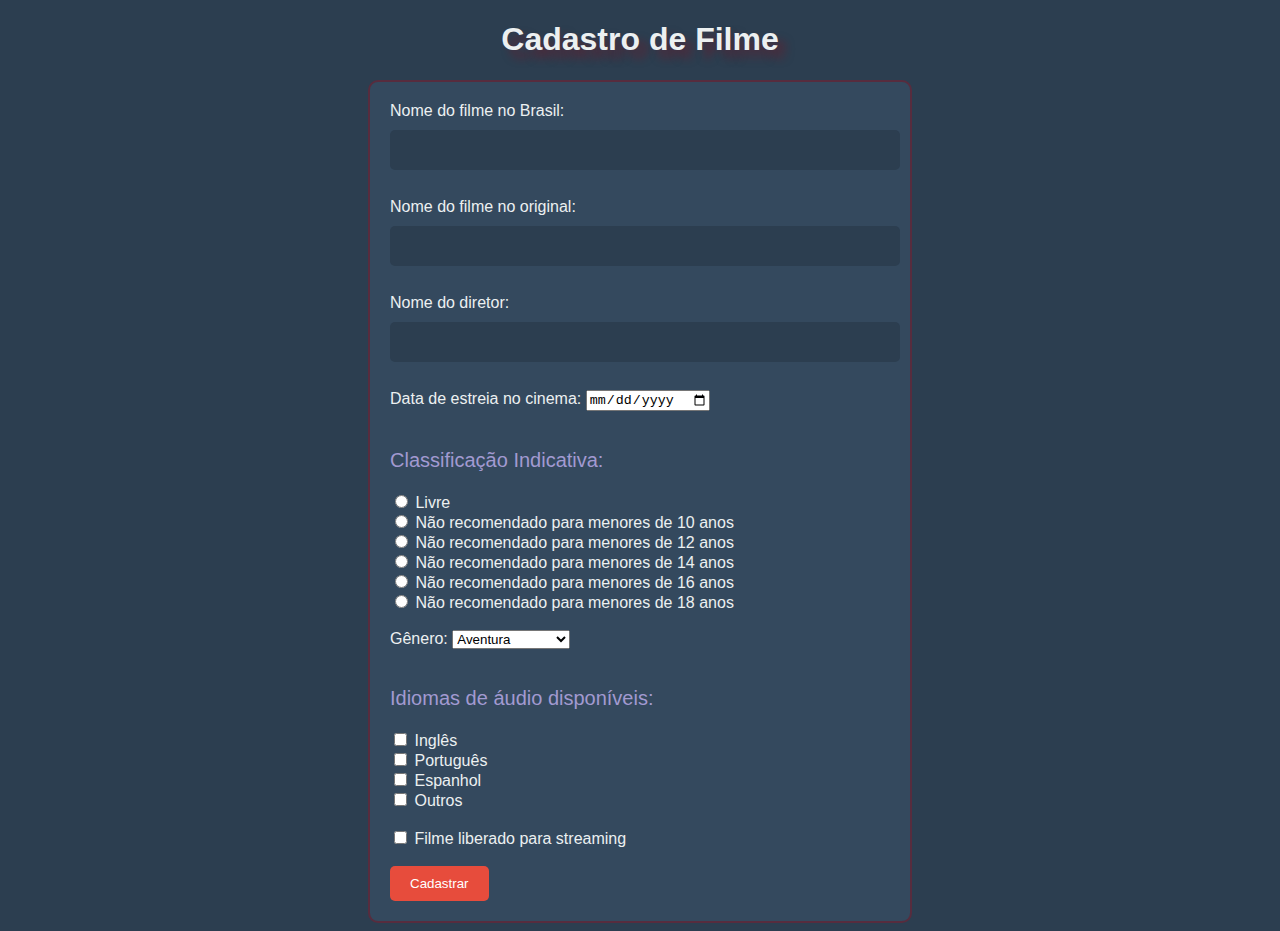
==== index.html @ 4e6ff465 "Projeto finalizado" ====
<!DOCTYPE html>
<html lang="pt-BR">
<head>
    <meta charset="UTF-8">
    <meta name="viewport" content="width=device-width, initial-scale=1.0">
    <title>Cadastro de Filme</title>
    <link rel="stylesheet" href="./src/css/style.css">
</head>
<body>
    <h1>Cadastro de Filme</h1>
    <form action="#" method="post">
        <!-- Nome do filme no Brasil -->
        <label for="nome-br">Nome do filme no Brasil:</label>
        <input type="text" id="nome-br" name="nome-br" required><br><br>
        
        <!-- Nome do filme no original -->
        <label for="nome-original">Nome do filme no original:</label>
        <input type="text" id="nome-original" name="nome-original" required><br><br>
        
        <!-- Nome do diretor -->
        <label for="diretor">Nome do diretor:</label>
        <input type="text" id="diretor" name="diretor" required><br><br>
        
        <!-- Data de estreia no cinema -->
        <label for="data-estreia">Data de estreia no cinema:</label>
        <input type="date" id="data-estreia" name="data-estreia" required><br><br>
        
        <!-- Classificação Indicativa -->
        <p>Classificação Indicativa:</p>
        <input type="radio" id="livre" name="classificacao" value="Livre" required>
        <label for="livre">Livre</label><br>
        <input type="radio" id="10" name="classificacao" value="Não recomendado para menores de 10 anos">
        <label for="10">Não recomendado para menores de 10 anos</label><br>
        <input type="radio" id="12" name="classificacao" value="Não recomendado para menores de 12 anos">
        <label for="12">Não recomendado para menores de 12 anos</label><br>
        <input type="radio" id="14" name="classificacao" value="Não recomendado para menores de 14 anos">
        <label for="14">Não recomendado para menores de 14 anos</label><br>
        <input type="radio" id="16" name="classificacao" value="Não recomendado para menores de 16 anos">
        <label for="16">Não recomendado para menores de 16 anos</label><br>
        <input type="radio" id="18" name="classificacao" value="Não recomendado para menores de 18 anos">
        <label for="18">Não recomendado para menores de 18 anos</label><br><br>
        
        <!-- Gênero -->
        <label for="genero">Gênero:</label>
        <select id="genero" name="genero" required>
            <option value="Aventura">Aventura</option>
            <option value="Ação">Ação</option>
            <option value="Animação">Animação</option>
            <option value="Romance">Romance</option>
            <option value="Musical">Musical</option>
            <option value="Suspense">Suspense</option>
            <option value="Terror">Terror</option>
            <option value="Ficção científica">Ficção científica</option>
        </select><br><br>
        
        <!-- Idiomas de áudio disponíveis -->
        <p>Idiomas de áudio disponíveis:</p>
        <input type="checkbox" id="ingles" name="idiomas" value="Inglês">
        <label for="ingles">Inglês</label><br>
        <input type="checkbox" id="portugues" name="idiomas" value="Português">
        <label for="portugues">Português</label><br>
        <input type="checkbox" id="espanhol" name="idiomas" value="Espanhol">
        <label for="espanhol">Espanhol</label><br>
        <input type="checkbox" id="outros" name="idiomas" value="Outros">
        <label for="outros">Outros</label><br><br>
        
        <!-- Termo de autorização para o streaming -->
        <input type="checkbox" id="autorizacao" name="autorizacao" required>
        <label for="autorizacao">Filme liberado para streaming</label><br><br>
        
        <!-- Botão de cadastro -->
        <button type="submit">Cadastrar</button>
    </form>

    <script src="./src/js/index.js"></script>
</body>
</html>
---- src/css/style.css ----
body {
    background-color: #2C3E50;
    color: #ECF0F1;
    font-family: Arial, sans-serif;
}

h1{
    text-align: center;
    text-shadow: 8px 8px 8px rgba(122, 16, 30, 0.5)
}

form {
    background-color: #34495E;
    padding: 20px;
    border-radius: 10px;
    max-width: 500px;
    margin: 0 auto;
    border: 2px solid rgba(122, 16, 30, 0.5);
}

input[type="text"], input[type="number"], textarea {
    width: 100%;
    padding: 5px;
    margin: 10px 0;
    border: none;
    border-radius: 5px;
    background-color: #2C3E50;
    color: #ECF0F1;
    height: 30px;
}

input[type="submit"], button {
    background-color: #E74C3C;
    color: #FFFFFF;
    border: none;
    padding: 10px 20px;
    border-radius: 5px;
    cursor: pointer;
}

input[type="submit"]:hover, button:hover {
    background-color: #C0392B;
}

button:hover{
    background-color: transparent;
    border: 1px solid #C0392B;
}

p{
    color: #a29ad1;
    font-size: 20px;
}
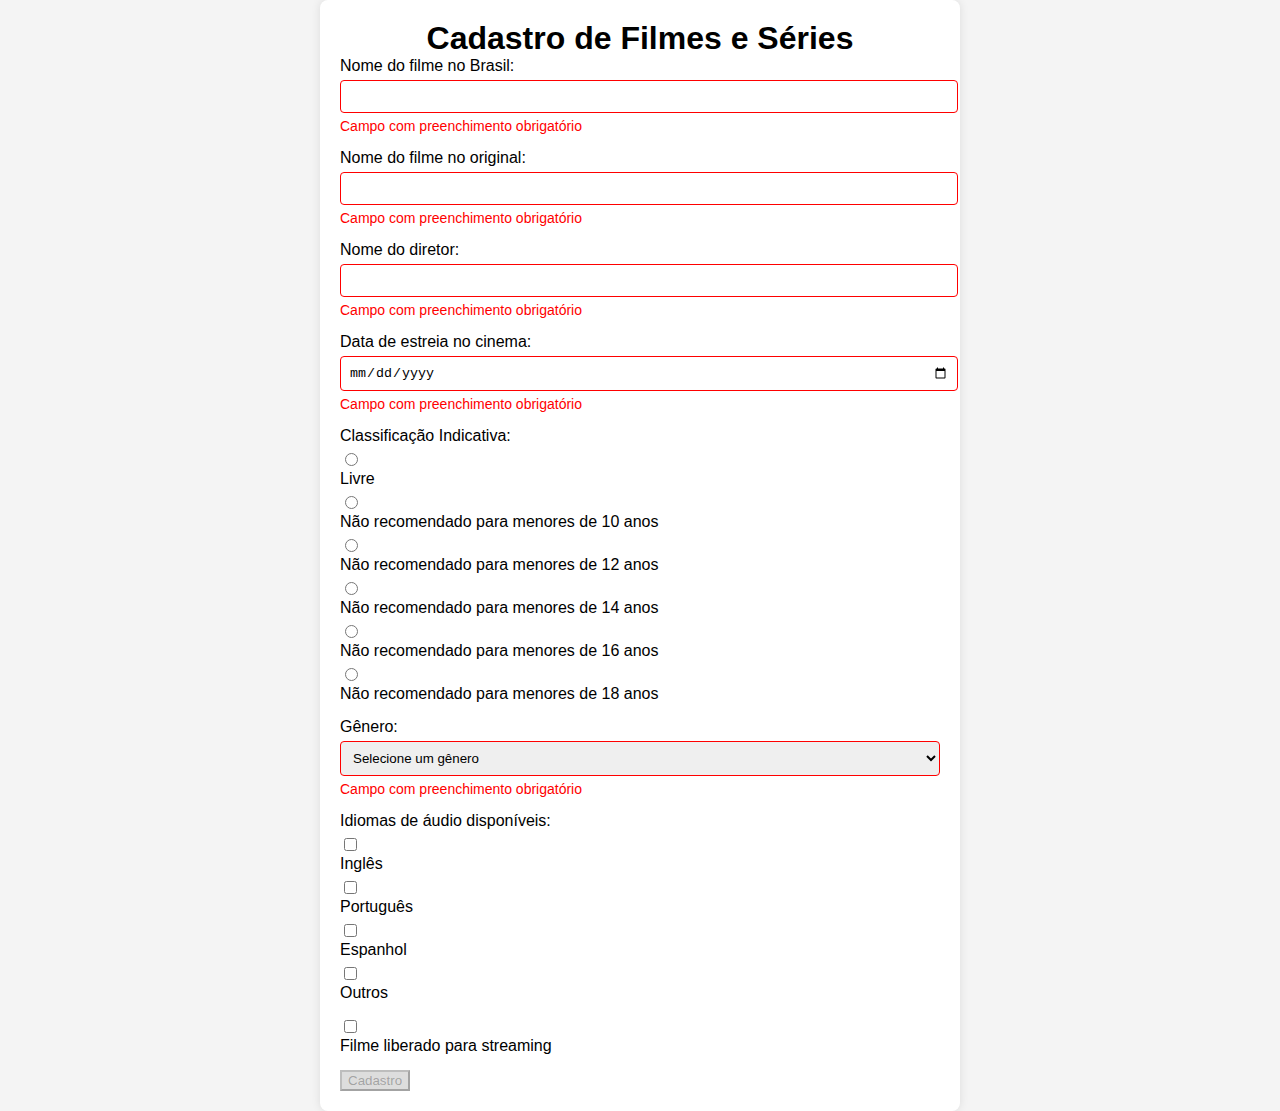
==== commit ec1ff149: "projeto Finalizado" ====
--- a/index.html
+++ b/index.html
@@ -1,77 +1,115 @@
 <!DOCTYPE html>
-<html lang="pt-BR">
+<html lang="pt-br">
 <head>
     <meta charset="UTF-8">
     <meta name="viewport" content="width=device-width, initial-scale=1.0">
-    <title>Cadastro de Filme</title>
+    <title>Cadastro de Filmes e Séries</title>
     <link rel="stylesheet" href="./src/css/style.css">
 </head>
 <body>
-    <h1>Cadastro de Filme</h1>
-    <form action="#" method="post">
-        <!-- Nome do filme no Brasil -->
-        <label for="nome-br">Nome do filme no Brasil:</label>
-        <input type="text" id="nome-br" name="nome-br" required><br><br>
-        
-        <!-- Nome do filme no original -->
-        <label for="nome-original">Nome do filme no original:</label>
-        <input type="text" id="nome-original" name="nome-original" required><br><br>
-        
-        <!-- Nome do diretor -->
-        <label for="diretor">Nome do diretor:</label>
-        <input type="text" id="diretor" name="diretor" required><br><br>
-        
-        <!-- Data de estreia no cinema -->
-        <label for="data-estreia">Data de estreia no cinema:</label>
-        <input type="date" id="data-estreia" name="data-estreia" required><br><br>
-        
-        <!-- Classificação Indicativa -->
-        <p>Classificação Indicativa:</p>
-        <input type="radio" id="livre" name="classificacao" value="Livre" required>
-        <label for="livre">Livre</label><br>
-        <input type="radio" id="10" name="classificacao" value="Não recomendado para menores de 10 anos">
-        <label for="10">Não recomendado para menores de 10 anos</label><br>
-        <input type="radio" id="12" name="classificacao" value="Não recomendado para menores de 12 anos">
-        <label for="12">Não recomendado para menores de 12 anos</label><br>
-        <input type="radio" id="14" name="classificacao" value="Não recomendado para menores de 14 anos">
-        <label for="14">Não recomendado para menores de 14 anos</label><br>
-        <input type="radio" id="16" name="classificacao" value="Não recomendado para menores de 16 anos">
-        <label for="16">Não recomendado para menores de 16 anos</label><br>
-        <input type="radio" id="18" name="classificacao" value="Não recomendado para menores de 18 anos">
-        <label for="18">Não recomendado para menores de 18 anos</label><br><br>
-        
-        <!-- Gênero -->
-        <label for="genero">Gênero:</label>
-        <select id="genero" name="genero" required>
-            <option value="Aventura">Aventura</option>
-            <option value="Ação">Ação</option>
-            <option value="Animação">Animação</option>
-            <option value="Romance">Romance</option>
-            <option value="Musical">Musical</option>
-            <option value="Suspense">Suspense</option>
-            <option value="Terror">Terror</option>
-            <option value="Ficção científica">Ficção científica</option>
-        </select><br><br>
-        
-        <!-- Idiomas de áudio disponíveis -->
-        <p>Idiomas de áudio disponíveis:</p>
-        <input type="checkbox" id="ingles" name="idiomas" value="Inglês">
-        <label for="ingles">Inglês</label><br>
-        <input type="checkbox" id="portugues" name="idiomas" value="Português">
-        <label for="portugues">Português</label><br>
-        <input type="checkbox" id="espanhol" name="idiomas" value="Espanhol">
-        <label for="espanhol">Espanhol</label><br>
-        <input type="checkbox" id="outros" name="idiomas" value="Outros">
-        <label for="outros">Outros</label><br><br>
-        
-        <!-- Termo de autorização para o streaming -->
-        <input type="checkbox" id="autorizacao" name="autorizacao" required>
-        <label for="autorizacao">Filme liberado para streaming</label><br><br>
-        
-        <!-- Botão de cadastro -->
-        <button type="submit">Cadastrar</button>
-    </form>
+    <div class="container">
+        <h1>Cadastro de Filmes e Séries</h1>
+        <form id="registrationForm">
+            <div class="form-group">
+                <label for="nameBrazil">Nome do filme no Brasil:</label>
+                <input type="text" id="nameBrazil" name="nameBrazil" required>
+                <span class="error-message">Campo com preenchimento obrigatório</span>
+            </div>
 
+            <div class="form-group">
+                <label for="nameOriginal">Nome do filme no original:</label>
+                <input type="text" id="nameOriginal" name="nameOriginal" required>
+                <span class="error-message">Campo com preenchimento obrigatório</span>
+            </div>
+
+            <div class="form-group">
+                <label for="director">Nome do diretor:</label>
+                <input type="text" id="director" name="director" required>
+                <span class="error-message">Campo com preenchimento obrigatório</span>
+            </div>
+
+            <div class="form-group">
+                <label for="releaseDate">Data de estreia no cinema:</label>
+                <input type="date" id="releaseDate" name="releaseDate" required>
+                <span class="error-message">Campo com preenchimento obrigatório</span>
+            </div>
+
+            <div class="form-group">
+                <label>Classificação Indicativa:</label>
+                <div>
+                    <input type="radio" id="free" name="rating" value="Livre" required>
+                    <label for="free">Livre</label>
+                </div>
+                <div>
+                    <input type="radio" id="10" name="rating" value="Não recomendado para menores de 10 anos" required>
+                    <label for="10">Não recomendado para menores de 10 anos</label>
+                </div>
+                <div>
+                    <input type="radio" id="12" name="rating" value="Não recomendado para menores de 12 anos" required>
+                    <label for="12">Não recomendado para menores de 12 anos</label>
+                </div>
+                <div>
+                    <input type="radio" id="14" name="rating" value="Não recomendado para menores de 14 anos" required>
+                    <label for="14">Não recomendado para menores de 14 anos</label>
+                </div>
+                <div>
+                    <input type="radio" id="16" name="rating" value="Não recomendado para menores de 16 anos" required>
+                    <label for="16">Não recomendado para menores de 16 anos</label>
+                </div>
+                <div>
+                    <input type="radio" id="18" name="rating" value="Não recomendado para menores de 18 anos" required>
+                    <label for="18">Não recomendado para menores de 18 anos</label>
+                </div>
+                <span class="error-message">Campo com preenchimento obrigatório</span>
+            </div>
+
+            <div class="form-group">
+                <label for="genre">Gênero:</label>
+                <select id="genre" name="genre" required>
+                    <option value="">Selecione um gênero</option>
+                    <option value="Aventura">Aventura</option>
+                    <option value="Ação">Ação</option>
+                    <option value="Animação">Animação</option>
+                    <option value="Romance">Romance</option>
+                    <option value="Musical">Musical</option>
+                    <option value="Suspense">Suspense</option>
+                    <option value="Terror">Terror</option>
+                    <option value="Ficção científica">Ficção científica</option>
+                </select>
+                <span class="error-message">Campo com preenchimento obrigatório</span>
+            </div>
+
+            <div class="form-group">
+                <label>Idiomas de áudio disponíveis:</label>
+                <div>
+                    <input type="checkbox" id="english" name="audioLanguages" value="Inglês">
+                    <label for="english">Inglês</label>
+                </div>
+                <div>
+                    <input type="checkbox" id="portuguese" name="audioLanguages" value="Português">
+                    <label for="portuguese">Português</label>
+                </div>
+                <div>
+                    <input type="checkbox" id="spanish" name="audioLanguages" value="Espanhol">
+                    <label for="spanish">Espanhol</label>
+                </div>
+                <div>
+                    <input type="checkbox" id="other" name="audioLanguages" value="Outros">
+                    <label for="other">Outros</label>
+                </div>
+            </div>
+
+            <div class="form-group">
+                <input type="checkbox" id="authorization" name="authorization" required>
+                <label for="authorization">Filme liberado para streaming</label>
+                <span class="error-message">Você deve aceitar o termo de autorização</span>
+            </div>
+
+            <button type="submit" id="submitButton" disabled>Cadastro</button>
+        </form>
+    </div>
     <script src="./src/js/index.js"></script>
 </body>
 </html>
+
+
--- a/src/css/style.css
+++ b/src/css/style.css
@@ -1,54 +1,80 @@
 body {
-    background-color: #2C3E50;
-    color: #ECF0F1;
     font-family: Arial, sans-serif;
+    background-color: #f4f4f4;
+    display: flex;
+    align-items: center;
+    flex-direction: column;
+    height: 100vh;
+    margin: 0;
 }
 
-h1{
-    text-align: center;
-    text-shadow: 8px 8px 8px rgba(122, 16, 30, 0.5)
+.container {
+    background: white;
+    padding: 20px;
+    border-radius: 8px;
+    box-shadow: 0 0 10px rgba(0, 0, 0, 0.1);
+    max-width: 600px;
+    width: 100%;
+    flex-direction: column;
+    display: flex;
 }
 
-form {
-    background-color: #34495E;
-    padding: 20px;
-    border-radius: 10px;
-    max-width: 500px;
-    margin: 0 auto;
-    border: 2px solid rgba(122, 16, 30, 0.5);
+h1 {
+    margin-bottom: 20px;
+    text-align: center;
+    margin: 0;
 }
 
-input[type="text"], input[type="number"], textarea {
-    width: 100%;
-    padding: 5px;
-    margin: 10px 0;
-    border: none;
-    border-radius: 5px;
-    background-color: #2C3E50;
-    color: #ECF0F1;
-    height: 30px;
+.form-group {
+    margin-bottom: 15px;
 }
 
-input[type="submit"], button {
-    background-color: #E74C3C;
-    color: #FFFFFF;
+label {
+    display: block;
+    margin-bottom: 5px;
+}
+
+input[type="text"],
+input[type="date"],
+select {
+    width: 100%;
+    padding: 8px;
+    margin-bottom: 5px;
+    border: 1px solid #ddd;
+    border-radius: 4px;
+}
+
+input[type="radio"],
+input[type="checkbox"] {
+    margin-right: 5px;
+}
+
+.error-message {
+    color: red;
+    font-size: 0.875em;
+    display: none;
+}
+
+input:invalid,
+select:invalid {
+    border-color: red;
+}
+
+input:invalid + .error-message,
+select:invalid + .error-message {
+    display: block;
+}
+
+button:disabled {
+    background-color: #ddd;
+    cursor: not-allowed;
+}
+
+button:enabled {
+    background-color: #28a745;
+    color: white;
     border: none;
     padding: 10px 20px;
-    border-radius: 5px;
+    border-radius: 4px;
     cursor: pointer;
 }
-
-input[type="submit"]:hover, button:hover {
-    background-color: #C0392B;
-}
-
-button:hover{
-    background-color: transparent;
-    border: 1px solid #C0392B;
-}
-
-p{
-    color: #a29ad1;
-    font-size: 20px;
-}
-
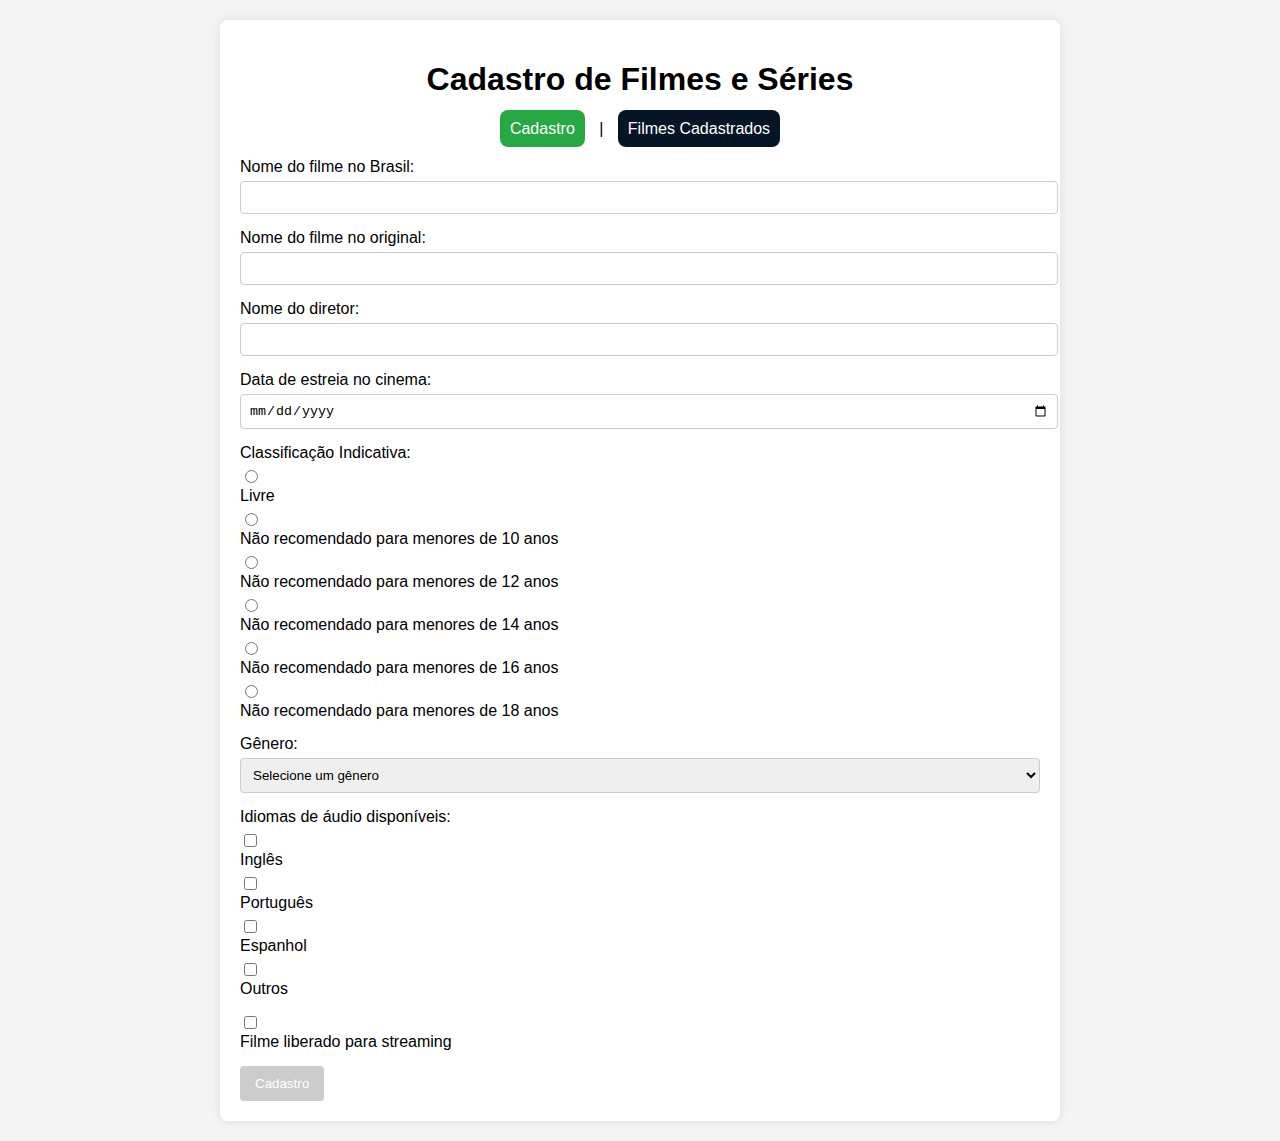
==== commit e4a038df: "Enviando projeto para correcao" ====
--- a/index.html
+++ b/index.html
@@ -4,12 +4,19 @@
     <meta charset="UTF-8">
     <meta name="viewport" content="width=device-width, initial-scale=1.0">
     <title>Cadastro de Filmes e Séries</title>
-    <link rel="stylesheet" href="./src/css/style.css">
+    <link rel="stylesheet" href="src/css/style.css">
 </head>
 <body>
     <div class="container">
+       
+
         <h1>Cadastro de Filmes e Séries</h1>
+        <nav>
+            <a href="index.html" id="btCadastro">Cadastro</a> | 
+            <a href="filmes.html" id="Filmescadastrado">Filmes Cadastrados</a>
+        </nav>
         <form id="registrationForm">
+            <!-- Campos do formulário aqui -->
             <div class="form-group">
                 <label for="nameBrazil">Nome do filme no Brasil:</label>
                 <input type="text" id="nameBrazil" name="nameBrazil" required>
@@ -108,8 +115,9 @@
             <button type="submit" id="submitButton" disabled>Cadastro</button>
         </form>
     </div>
-    <script src="./src/js/index.js"></script>
+    <script src="src/js/index.js"></script>
 </body>
 </html>
 
 
+
--- a/src/css/style.css
+++ b/src/css/style.css
@@ -1,35 +1,28 @@
 body {
     font-family: Arial, sans-serif;
     background-color: #f4f4f4;
-    display: flex;
-    align-items: center;
-    flex-direction: column;
-    height: 100vh;
     margin: 0;
+    padding: 20px;
 }
 
 .container {
-    background: white;
+    max-width: 800px;
+    margin: auto;
+    background: #fff;
     padding: 20px;
     border-radius: 8px;
     box-shadow: 0 0 10px rgba(0, 0, 0, 0.1);
-    max-width: 600px;
-    width: 100%;
-    flex-direction: column;
-    display: flex;
 }
 
 h1 {
-    margin-bottom: 20px;
     text-align: center;
-    margin: 0;
 }
 
 .form-group {
     margin-bottom: 15px;
 }
 
-label {
+.form-group label {
     display: block;
     margin-bottom: 5px;
 }
@@ -39,42 +32,81 @@
 select {
     width: 100%;
     padding: 8px;
-    margin-bottom: 5px;
-    border: 1px solid #ddd;
+    border: 1px solid #ccc;
     border-radius: 4px;
 }
 
 input[type="radio"],
 input[type="checkbox"] {
-    margin-right: 5px;
+    margin-right: 10px;
+}
+
+button {
+    background-color: #28a745;
+    color: #fff;
+    padding: 10px 15px;
+    border: none;
+    border-radius: 4px;
+    cursor: pointer;
+}
+
+button:disabled {
+    background-color: #ccc;
+}
+
+.invalid {
+    border-color: red;
 }
 
 .error-message {
     color: red;
-    font-size: 0.875em;
-    display: none;
+    font-size: 12px;
+    margin-top: 5px;
 }
 
-input:invalid,
-select:invalid {
-    border-color: red;
+.movie-item {
+    margin-bottom: 20px;
+    padding: 10px;
+    border-bottom: 1px solid #ccc;
 }
 
-input:invalid + .error-message,
-select:invalid + .error-message {
-    display: block;
+nav {
+    text-align: center;
+    margin-bottom: 20px;
 }
 
-button:disabled {
-    background-color: #ddd;
-    cursor: not-allowed;
+nav a {
+    margin: 0 10px;
+    text-decoration: none;
+    color: #007bff;
 }
 
-button:enabled {
+nav a:hover {
+    text-decoration: underline;
+}
+#btCadastro{
     background-color: #28a745;
-    color: white;
-    border: none;
-    padding: 10px 20px;
-    border-radius: 4px;
-    cursor: pointer;
+    width: 300px;
+    color: #fff;
+    padding: 10px;
+    border-radius: 8px;
 }
+
+#Filmescadastrado{
+    width: 500px;
+    color: #fff;
+    padding: 10px;
+    border-radius: 8px;
+    background-color: #061525;
+}
+
+
+#moviesList{
+    background-color: #194f8a;
+    color: #fff;
+    display: flex;
+    flex-direction: column;
+    margin-bottom: 10px;
+    width: 100%;
+    border-radius: 12px;
+}